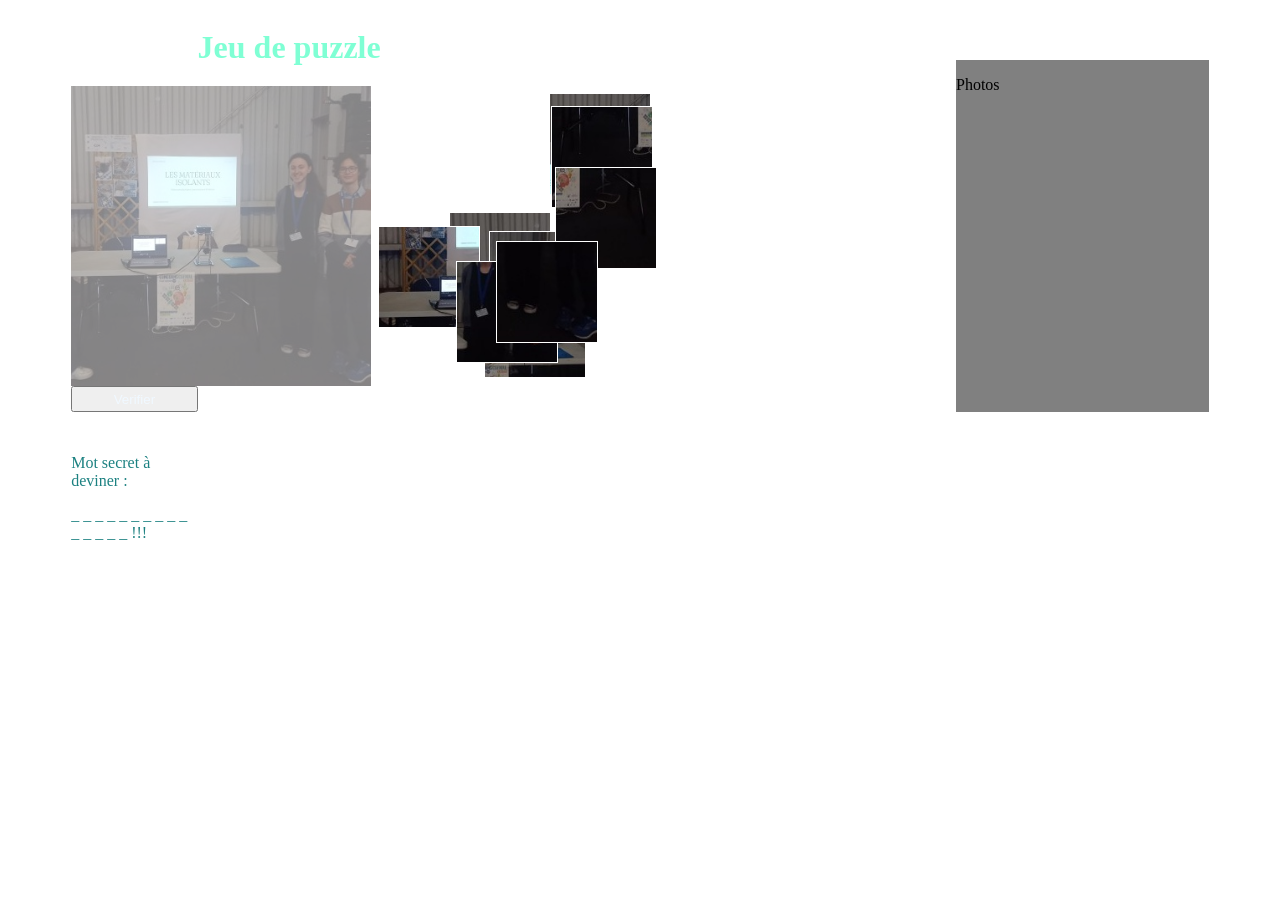
==== index.html @ 54d1f853 "suppression fichiers inutiles + renommage fichier testInspiChat en index" ====
<!DOCTYPE html>
<html lang="fr">

<head>
  <meta charset="UTF-8">
  <title>Puzzle Clip-Path</title>
  <link rel="stylesheet" href="testInspiChat.css">
</head>

<body>
  <div id="titre">
    <h1> Jeu de puzzle </h1>
  </div>

  <div id="puzzle"></div>
  <button type="button" id="testGrille">Verifier</button>

  <div id="mot">
    <p>Mot secret à deviner : </p>
    <p id="motSecret"> _ _ _ _ _ _ _ _ _ _ _ _ _ _ _ !!!</p>
  </div>

  <div id="photos">
    <p>Photos</p>
  </div>

  <script src="testInspiChat.js"></script>
</body>

</html>
---- testInspiChat.css ----
body {
    display: grid;
    grid-template-columns: 5% 10% auto 20% 5%;
    grid-template-rows: 10% 5% auto 5% 5% 20%;
}

.piece {
    position: absolute;
    width: 100px;
    height: 100px;
    background-size: 300px 300px;
    border: 1px solid #fff;
    cursor: grab;
}

#puzzle {
    width: 300px;
    height: 300px;
    position: relative;
    background-image: url("lucieCGenial2.jpg");
    background-size: 300px 300px;
    background-color: rgba(255, 255, 255, 0.5);
    background-blend-mode: lighten;
    grid-column: 2/3;
    grid-row: 3;
}

#photos {
    background-color: gray;
    grid-column: 4;
    grid-row: 2/5;
}

.photo {
    width: 100px;
    height: 100px;
    background-size: contain;
    border: 1px solid snow
}

button {
    color: aliceblue;
    grid-column: 2;
    grid-row: 4;
}

#titre {
    color: aquamarine;
    grid-column: 3;
    grid-row: 1;
}

#mot {
    color: rgb(28, 129, 129);
    grid-column: 2/3;
    grid-row: 6;
}
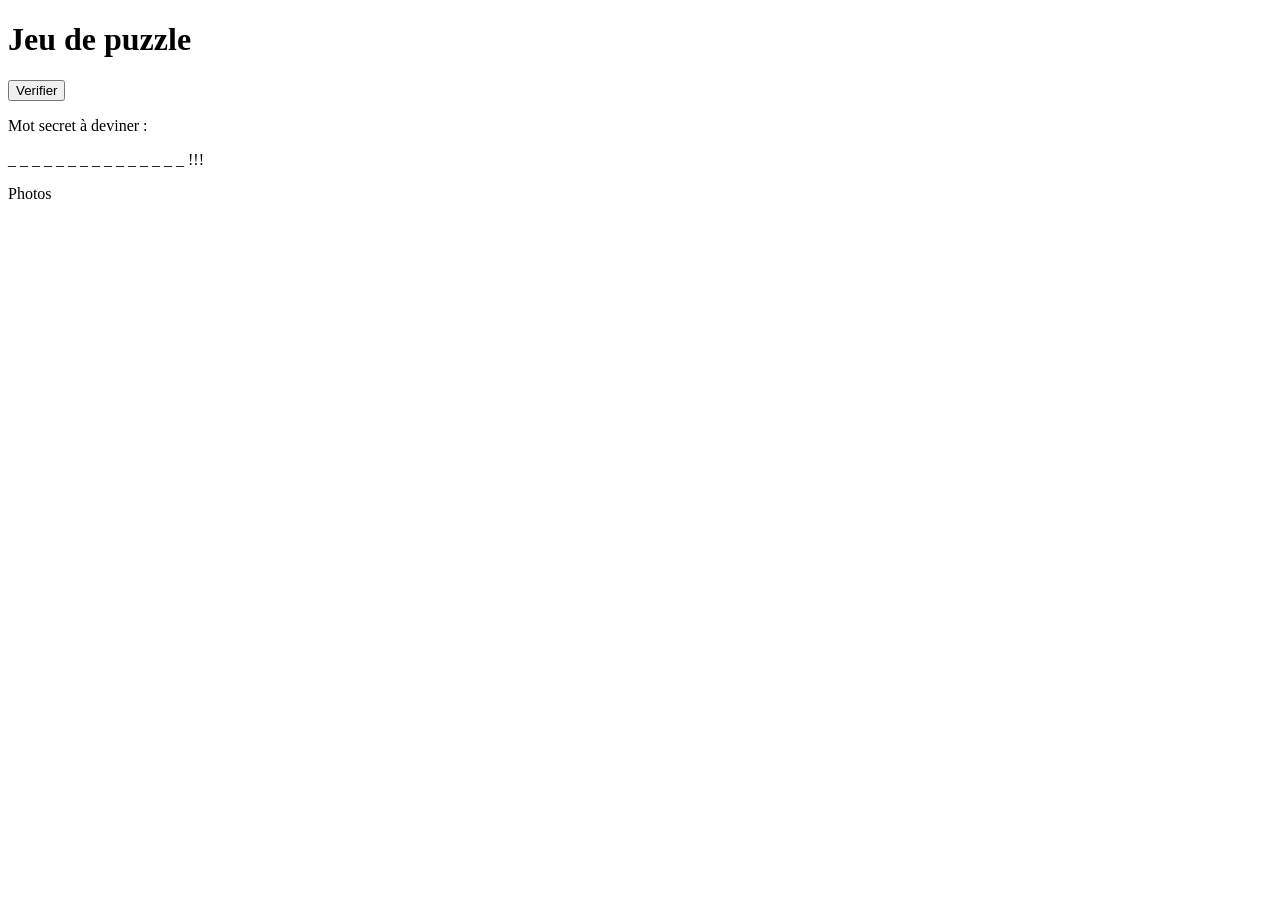
==== commit 4aeb73ba: "changer nom en index" ====
--- a/index.html
+++ b/index.html
@@ -4,7 +4,7 @@
 <head>
   <meta charset="UTF-8">
   <title>Puzzle Clip-Path</title>
-  <link rel="stylesheet" href="testInspiChat.css">
+  <link rel="stylesheet" href="index.css">
 </head>
 
 <body>
@@ -24,7 +24,7 @@
     <p>Photos</p>
   </div>
 
-  <script src="testInspiChat.js"></script>
+  <script src="index.js"></script>
 </body>
 
 </html>
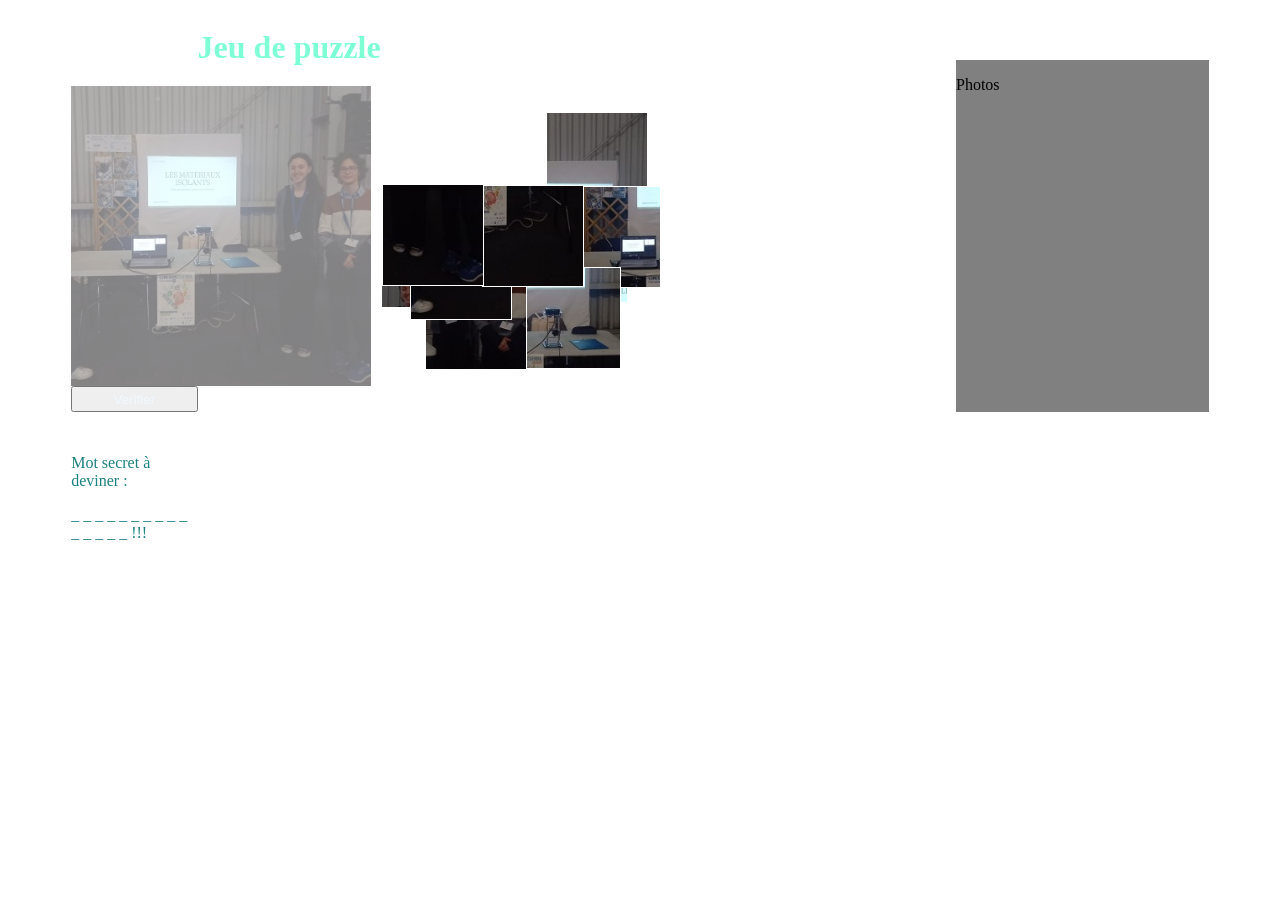
==== commit f1fdb300: "mettre contour piece en vert quand selectionner + faire deux fichier js avec un à modifier pour mobi" ====
--- a/index.html
+++ b/index.html
@@ -24,7 +24,7 @@
     <p>Photos</p>
   </div>
 
-  <script src="index.js"></script>
+  <script src="mobile.js"></script>
 </body>
 
 </html>
--- a/index.css
+++ b/index.css
@@ -0,0 +1,57 @@
+body {
+    display: grid;
+    grid-template-columns: 5% 10% auto 20% 5%;
+    grid-template-rows: 10% 5% auto 5% 5% 20%;
+}
+
+.piece {
+    position: absolute;
+    width: 100px;
+    height: 100px;
+    background-size: 300px 300px;
+    border: 1px solid #fff;
+    cursor: grab;
+}
+
+#puzzle {
+    width: 300px;
+    height: 300px;
+    position: relative;
+    background-image: url("lucieCGenial2.jpg");
+    background-size: 300px 300px;
+    background-color: rgba(255, 255, 255, 0.5);
+    background-blend-mode: lighten;
+    grid-column: 2/3;
+    grid-row: 3;
+}
+
+#photos {
+    background-color: gray;
+    grid-column: 4;
+    grid-row: 2/5;
+}
+
+.photo {
+    width: 100px;
+    height: 100px;
+    background-size: contain;
+    border: 1px solid snow
+}
+
+button {
+    color: aliceblue;
+    grid-column: 2;
+    grid-row: 4;
+}
+
+#titre {
+    color: aquamarine;
+    grid-column: 3;
+    grid-row: 1;
+}
+
+#mot {
+    color: rgb(28, 129, 129);
+    grid-column: 2/3;
+    grid-row: 6;
+}
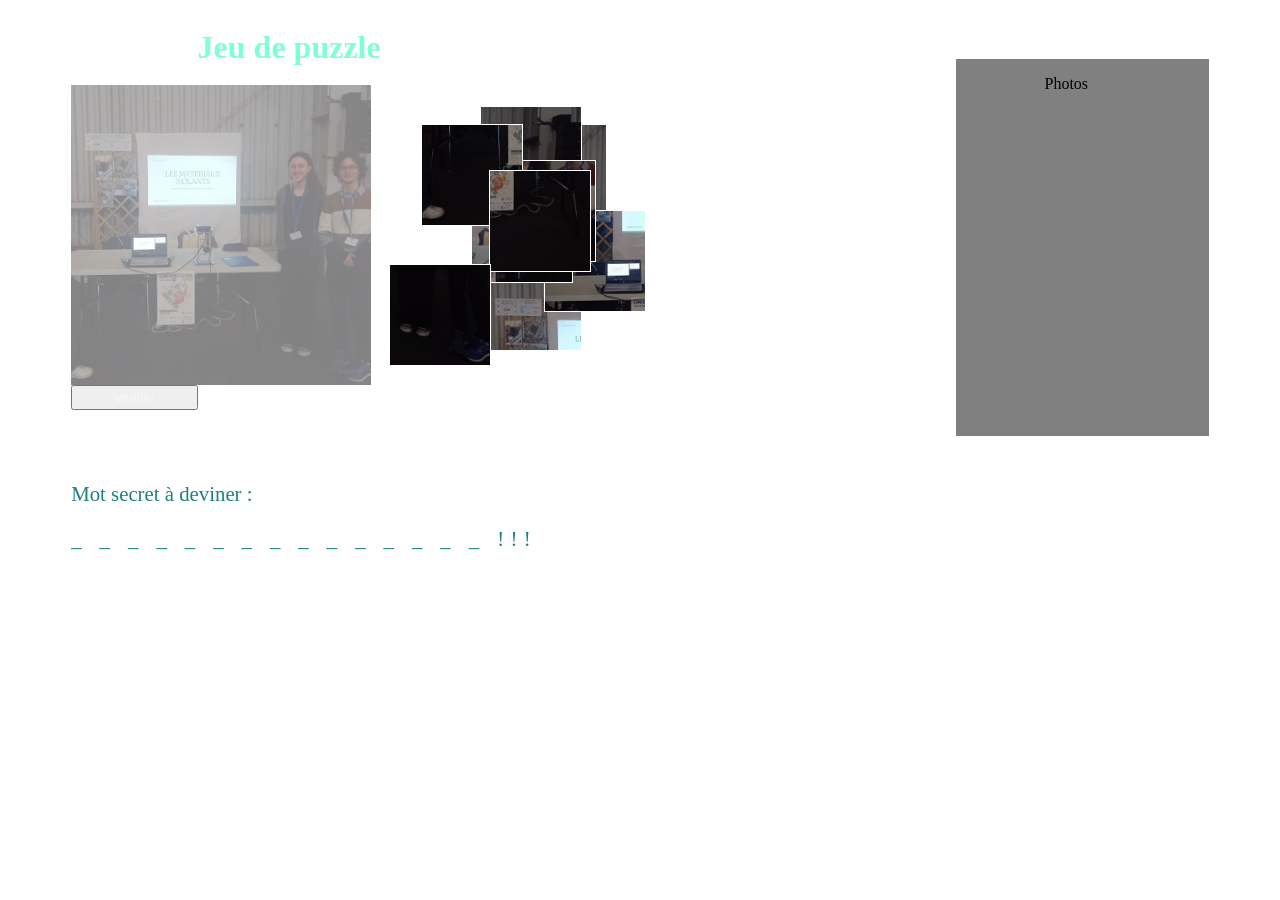
==== commit 8b3da6c8: "rajout d'une ligne pour faire finir l'encadré photo plus bas, modif de l'encardré photo pour pouvoir" ====
--- a/index.html
+++ b/index.html
@@ -20,8 +20,9 @@
     <p id="motSecret"> _ _ _ _ _ _ _ _ _ _ _ _ _ _ _ !!!</p>
   </div>
 
-  <div id="photos">
-    <p>Photos</p>
+  <div id="collect">
+    <p id="titrePh">Photos</p>
+    <div id="photos"></div>
   </div>
 
   <script src="mobile.js"></script>
--- a/index.css
+++ b/index.css
@@ -1,7 +1,7 @@
 body {
     display: grid;
     grid-template-columns: 5% 10% auto 20% 5%;
-    grid-template-rows: 10% 5% auto 5% 5% 20%;
+    grid-template-rows: 10% 5% auto 5% 5% 5% 20%;
 }
 
 .piece {
@@ -25,17 +25,28 @@
     grid-row: 3;
 }
 
-#photos {
+#collect {
     background-color: gray;
     grid-column: 4;
-    grid-row: 2/5;
+    grid-row: 2/6;
+}
+
+#titrePh {
+    margin-left: 35%;
+}
+
+#photos {
+    display: flex;
+    flex-direction: row;
+    flex-wrap: wrap;
+    justify-content: center;
 }
 
 .photo {
     width: 100px;
     height: 100px;
     background-size: contain;
-    border: 1px solid snow
+    border: 1px dotted black
 }
 
 button {
@@ -52,6 +63,11 @@
 
 #mot {
     color: rgb(28, 129, 129);
-    grid-column: 2/3;
-    grid-row: 6;
+    grid-column: 2/4;
+    grid-row: 7;
+    font-size: 1.3em;
+}
+
+#motSecret {
+    letter-spacing: 0.4rem;
 }
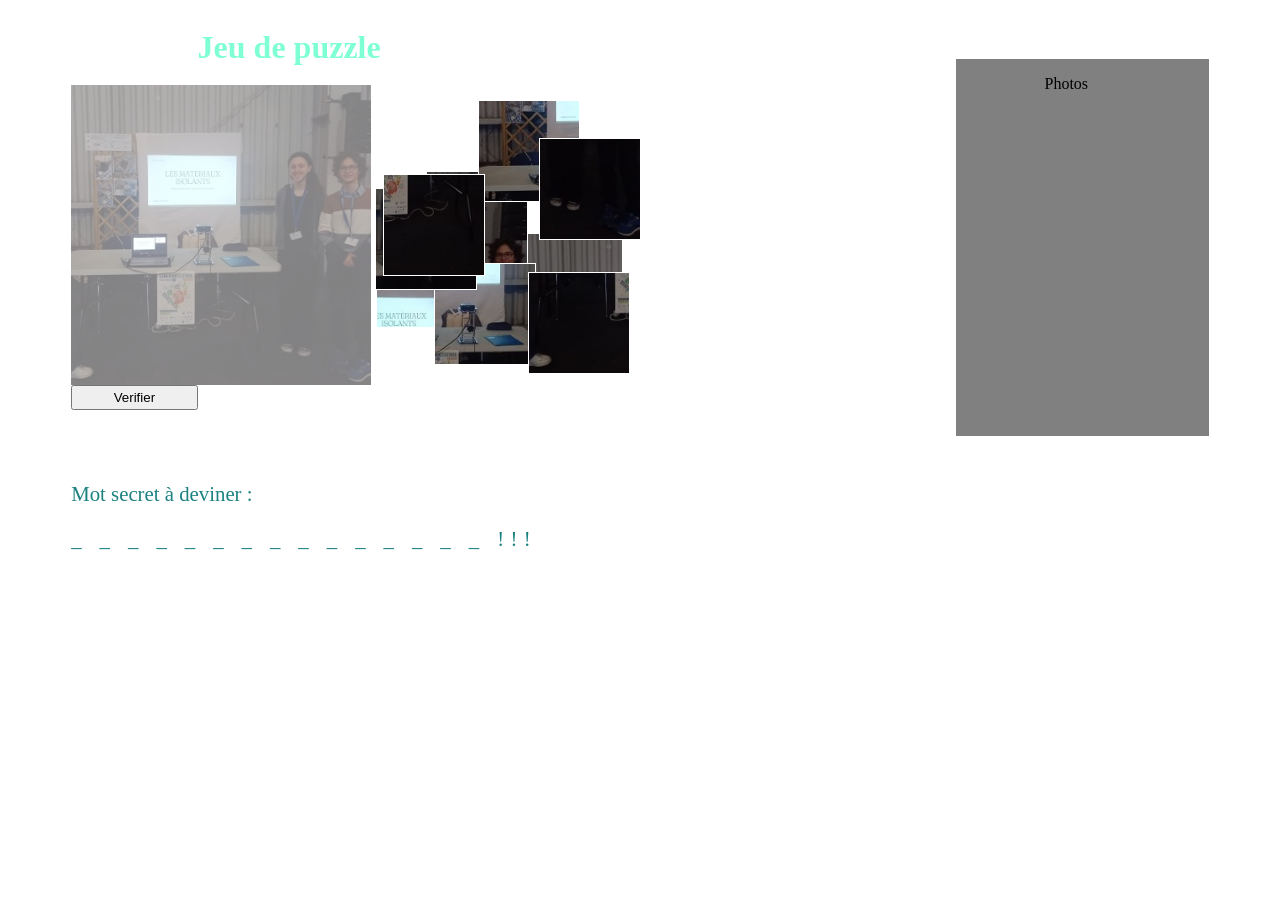
==== commit 0777565f: "photo s'affiche au premier plan quand on clique dessus et + ou - au centre" ====
--- a/index.html
+++ b/index.html
@@ -25,7 +25,9 @@
     <div id="photos"></div>
   </div>
 
-  <script src="mobile.js"></script>
+  <div id="afficheIm">
+
+    <script src="mobile.js"></script>
 </body>
 
 </html>
--- a/index.css
+++ b/index.css
@@ -25,6 +25,13 @@
     grid-row: 3;
 }
 
+#afficheIm {
+    grid-column: 3;
+    grid-row: 2/4;
+    align-items: center;
+    z-index: 8099;
+}
+
 #collect {
     background-color: gray;
     grid-column: 4;
@@ -50,7 +57,6 @@
 }
 
 button {
-    color: aliceblue;
     grid-column: 2;
     grid-row: 4;
 }
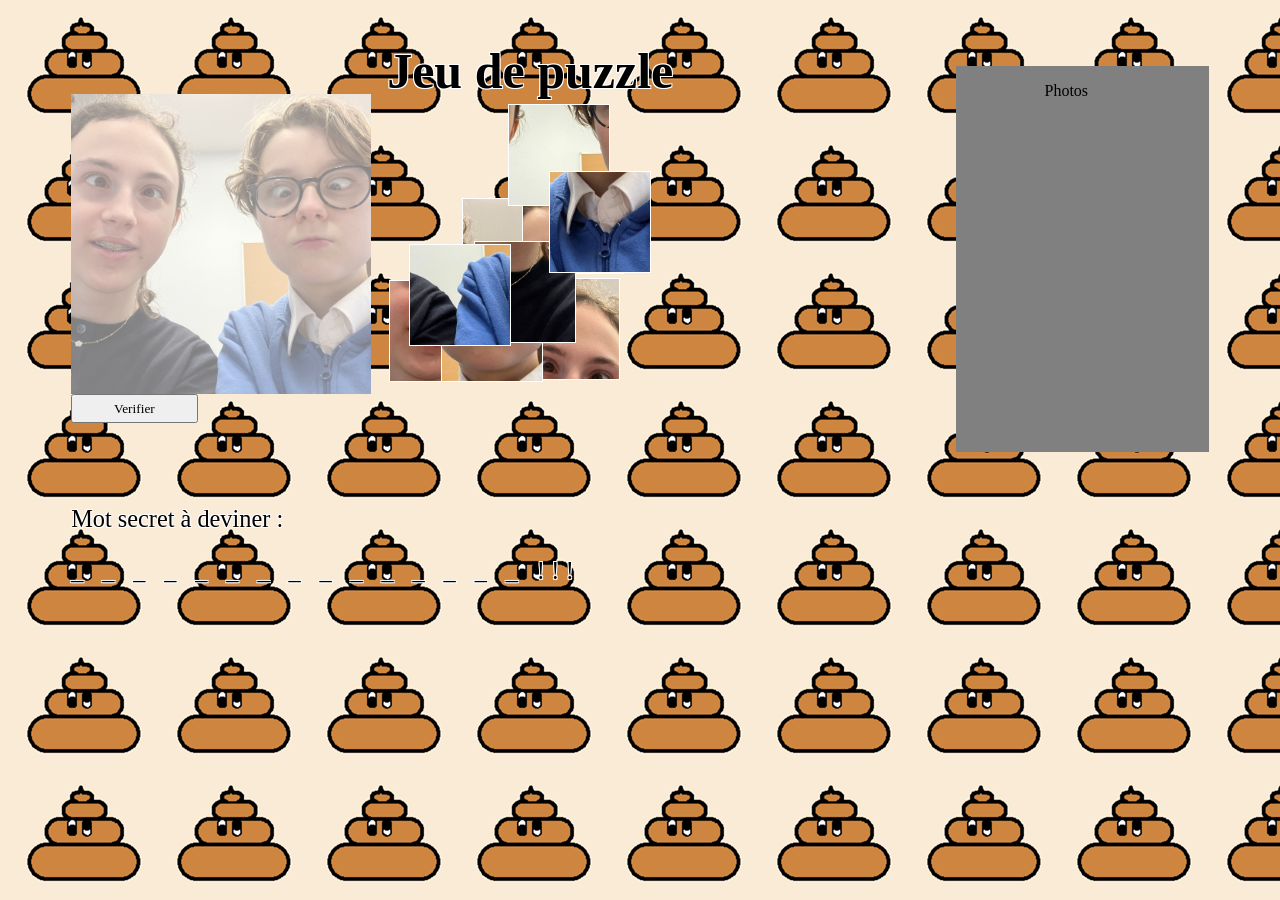
==== commit 9c0e47fc: "quand on gagne faire s'afficher bon anniversaire et faire clignoter le titre" ====
--- a/index.html
+++ b/index.html
@@ -25,9 +25,11 @@
     <div id="photos"></div>
   </div>
 
-  <div id="afficheIm">
+  <div id="bravo"></div>
 
-    <script src="mobile.js"></script>
+  <div id="afficheIm"></div>
+
+  <script src="mobile.js"></script>
 </body>
 
 </html>
--- a/index.css
+++ b/index.css
@@ -1,8 +1,11 @@
 body {
     display: grid;
-    grid-template-columns: 5% 10% auto 20% 5%;
+    grid-template-columns: 5% 10% 15% auto 20% 5%;
     grid-template-rows: 10% 5% auto 5% 5% 5% 20%;
+    background-color: rgba(255, 255, 255, 0.8);
+    background-image: url("cacaFondCreme.png");
 }
+
 
 .piece {
     position: absolute;
@@ -17,24 +20,28 @@
     width: 300px;
     height: 300px;
     position: relative;
-    background-image: url("lucieCGenial2.jpg");
+    background-image: url("lucienathan.jpg");
     background-size: 300px 300px;
     background-color: rgba(255, 255, 255, 0.5);
     background-blend-mode: lighten;
-    grid-column: 2/3;
+    grid-column: 2/5;
     grid-row: 3;
+}
+
+#ph {
+    position: relative;
+    zoom: 0.7;
 }
 
 #afficheIm {
     grid-column: 3;
-    grid-row: 2/4;
+    grid-row: 2/5;
     align-items: center;
-    z-index: 8099;
 }
 
 #collect {
     background-color: gray;
-    grid-column: 4;
+    grid-column: 5;
     grid-row: 2/6;
 }
 
@@ -59,21 +66,39 @@
 button {
     grid-column: 2;
     grid-row: 4;
+    font-family: 'Montserrat';
 }
 
 #titre {
-    color: aquamarine;
-    grid-column: 3;
+    grid-column: 4;
     grid-row: 1;
+    font-family: 'Fredoka', 'Trebuchet MS';
+    font-size: 25px;
+    text-shadow: -1px -1px 0 #ffffff,
+        1px -1px 0 #ffffff,
+        -1px 1px 0 #ffffff,
+        1px 1px 0 #ffffff;
 }
 
 #mot {
-    color: rgb(28, 129, 129);
-    grid-column: 2/4;
+    grid-column: 2/5;
     grid-row: 7;
-    font-size: 1.3em;
+    font-size: 1.52em;
+    font-family: 'Open Sans';
+    text-shadow: -1px -1px 0 #ffffff,
+        1px -1px 0 #ffffff,
+        -1px 1px 0 #ffffff,
+        1px 1px 0 #ffffff;
 }
 
 #motSecret {
     letter-spacing: 0.4rem;
+}
+
+#bravo {
+    grid-column: 3;
+    grid-row: 2/5;
+    align-items: center;
+    font-size: 50px;
+    z-index: 500;
 }
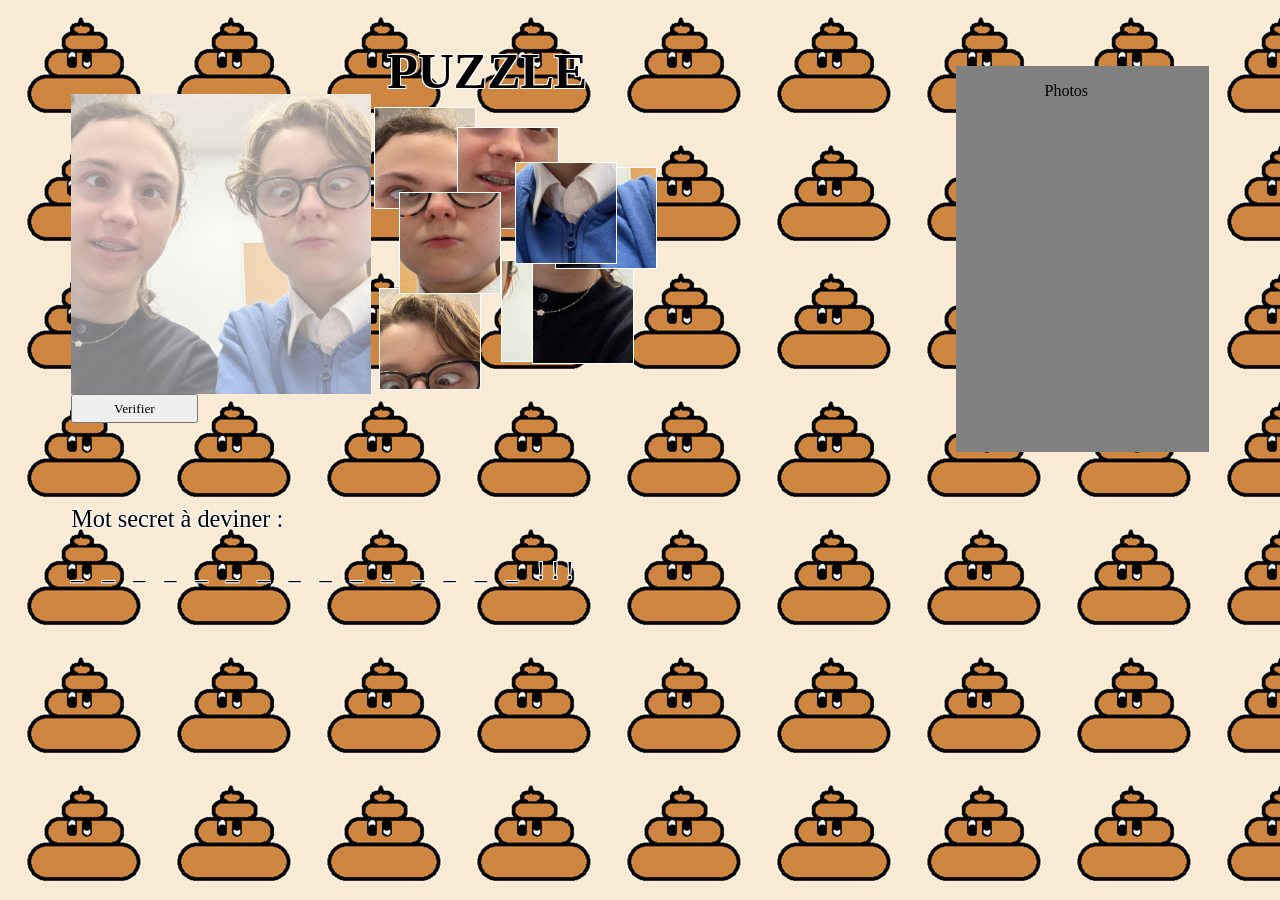
==== commit 5084c895: "Result et ===" ====
--- a/index.html
+++ b/index.html
@@ -9,7 +9,7 @@
 
 <body>
   <div id="titre">
-    <h1> Jeu de puzzle </h1>
+    <h1> PUZZLE </h1>
   </div>
 
   <div id="puzzle"></div>
--- a/index.css
+++ b/index.css
@@ -100,5 +100,5 @@
     grid-row: 2/5;
     align-items: center;
     font-size: 50px;
-    z-index: 500;
+    z-index: -1;
 }
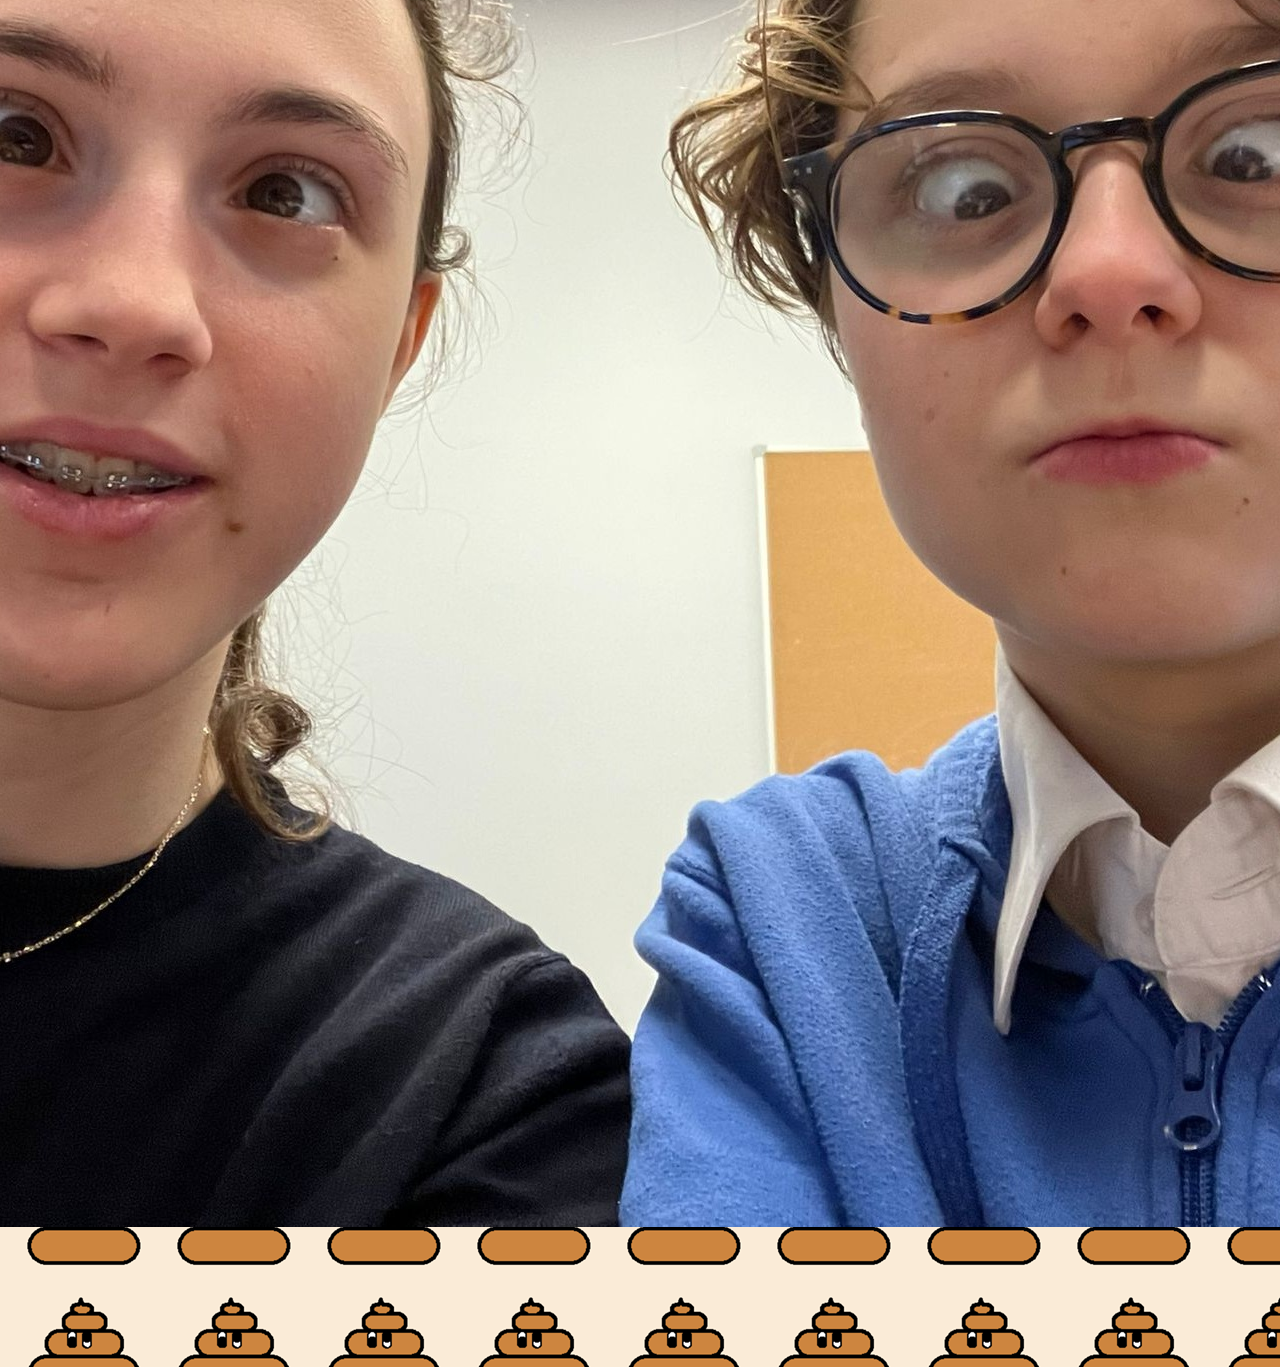
==== commit 4bf48cc4: "Photo devant" ====
--- a/index.html
+++ b/index.html
@@ -8,6 +8,9 @@
 </head>
 
 <body>
+<div id="overlay">
+  <img src="lucienathan.jpg"/>
+</div>
   <div id="titre">
     <h1> PUZZLE </h1>
   </div>
--- a/index.css
+++ b/index.css
@@ -6,6 +6,20 @@
     background-image: url("cacaFondCreme.png");
 }
 
+#overlay {
+    z-index: 5362546732568743;
+    display: none;
+    background-color: rgba(131, 131, 131, 0.75);
+    width: 100vw;
+    height: 100vh;
+    display: flex;
+    justify-content: center;
+    align-items: center;
+}
+#overlay_img {
+    width: 70vw;
+    background-image: url("lucienathan.jpg");
+}
 
 .piece {
     position: absolute;
